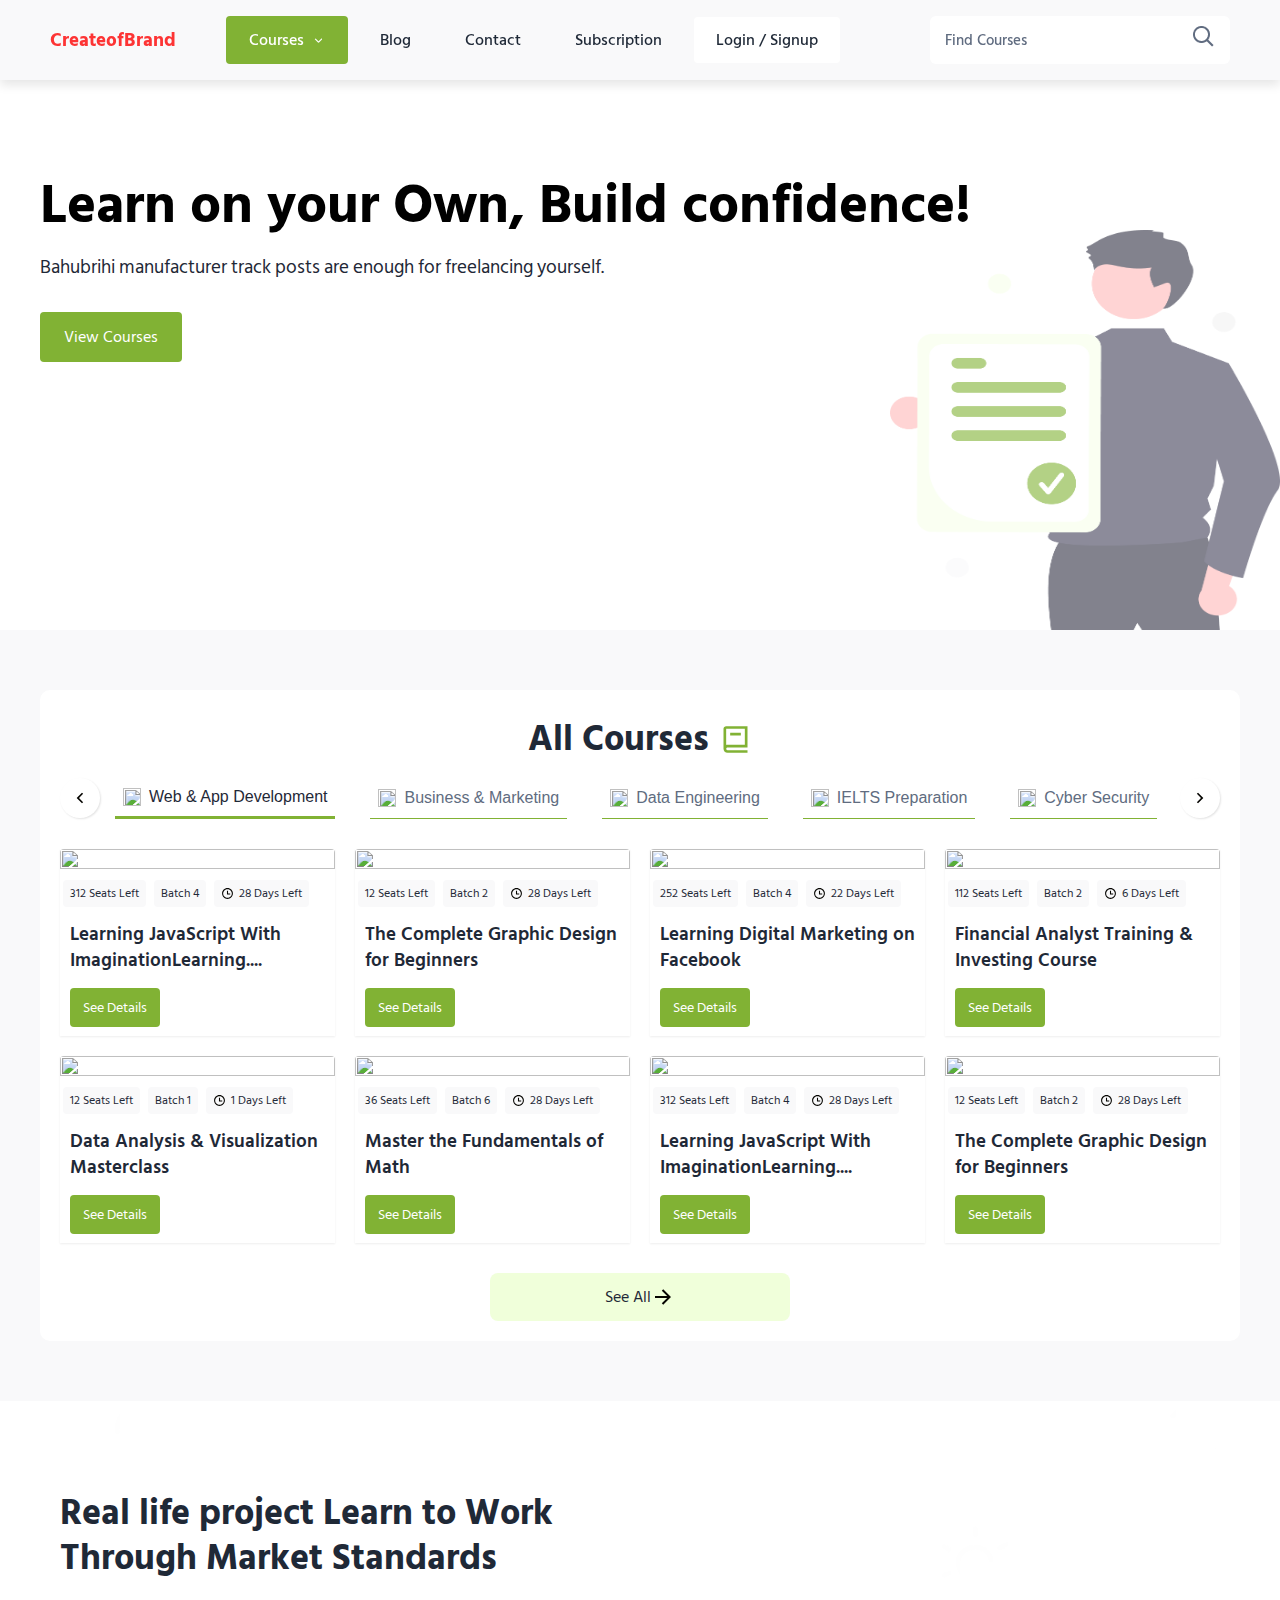
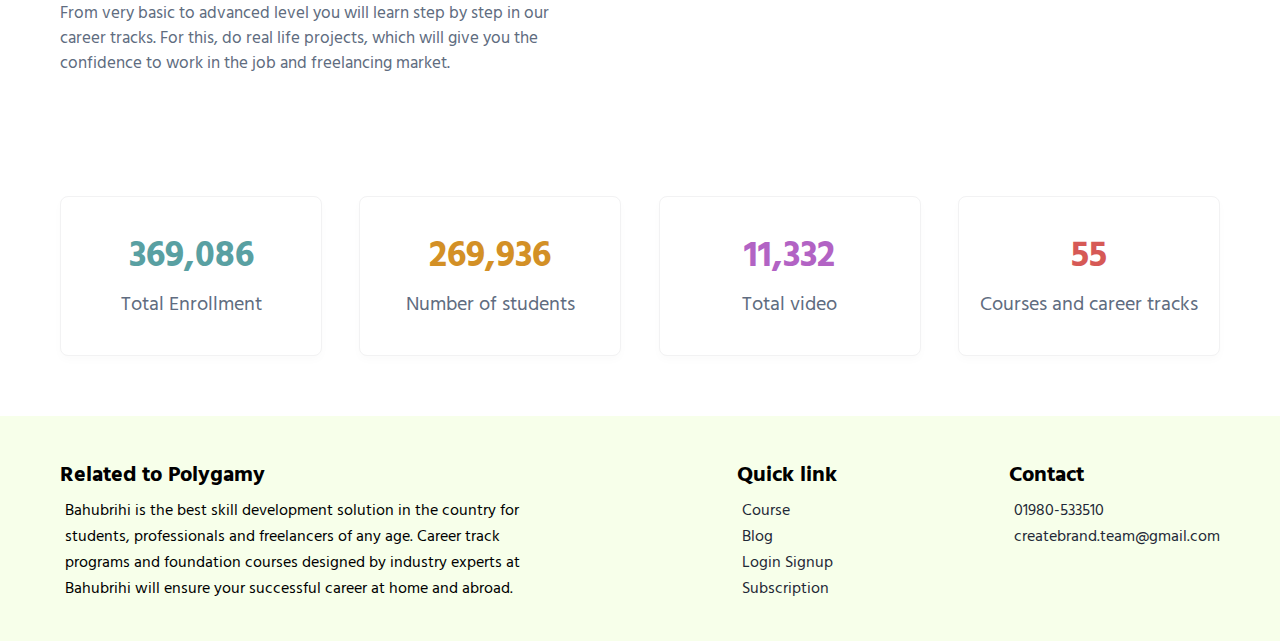
==== index.html @ f0430dd7 "add" ====
<!DOCTYPE html>
<html lang="en">
<head>
    <meta charset="UTF-8">
    <meta name="viewport" content="width=device-width, initial-scale=1.0">
    <title>Course</title>
    <link rel="stylesheet" href="assets/css/style.css">
    <link rel="stylesheet" href="assets/css/responsvie.css">
</head>

<body>
    <div class="website-wrapper">

<!-- Login & Sign Up Start  -->

<div class="login_signUp_modal modal ">
    <div class="modal_card" id="login">
        <div class="modal-close" onclick="loginSignupClose(this)">
        <svg xmlns="http://www.w3.org/2000/svg" width="24" height="24" viewBox="0 0 24 24" fill="none">
            <path d="M12 10.586L16.95 5.63599L18.364 7.04999L13.414 12L18.364 16.95L16.95 18.364L12 13.414L7.04999 18.364L5.63599 16.95L10.586 12L5.63599 7.04999L7.04999 5.63599L12 10.586Z" fill="#050400"/>
            </svg>
        </div>
        <h4>Sign in</h4>
        <!-- <p>Join a new world of knowledge</p> -->
        <form class="col-input">
            <input type="text" placeholder="Mobile" required>
            <input type="text" placeholder="Password" required>
            <a href=""></a>
            <button class="btn" type="submit">Submit</button>
            <p>Don't have an account? <a data-v-1745787d="" onclick="changeForm('login')" href="javascript:void(0);">Sign up</a></p>
        </form>
    </div>
    <div class="modal_card" id="signup">
            <div class="modal-close" onclick="loginSignupClose(this)">
            <svg xmlns="http://www.w3.org/2000/svg" width="24" height="24" viewBox="0 0 24 24" fill="none">
                <path d="M12 10.586L16.95 5.63599L18.364 7.04999L13.414 12L18.364 16.95L16.95 18.364L12 13.414L7.04999 18.364L5.63599 16.95L10.586 12L5.63599 7.04999L7.04999 5.63599L12 10.586Z" fill="#050400"/>
                </svg>
            </div>
            <h4>Sign Up</h4>
            <!-- <p>Join a new world of knowledge</p> -->
            <form class="col-input">
                <input type="text" placeholder="Mobile" required>
                <a href=""></a>
                <button class="btn" type="submit">Submit</button>
                <p> have an account? <a data-v-1745787d=""  onclick="changeForm('signup')" href="javascript:void(0);">Sign In</a></p>
            </form>

    </div>
</div>


<!-- Login & Sign Up End -->


        <!-- *Header Section Start  -->

        <header>
            <div class="container">
                <div class="left-side">
                    <div class="logo">
                        <h3 style="color: #FD3434;">CreateofBrand</h3>
                    </div>
                    <nav>
                        <ul>
                            <li class="course-active"><a href="javascript:void(0)" class="course-active">Courses <img
                                        src="assets/icons/down-arrow.png" style="width: 13px;" alt=""></a>
                                <ul class="drop-down">
                                    <li><a href="course.html">Creativity and Design</a></li>
                                    <li><a href="course.html">Foreign language</a></li>
                                    <li><a href="course.html">Sales and Marketing</a></li>
                                    <li><a href="course.html">Business</a></li>
                                </ul>
                            </li>
                            <li><a href="blog.html">Blog</a></li>
                            <li><a href="contact.html">Contact</a></li>
                            <li><a href="subscription.html">Subscription</a></li>
                            <li><a href="javascript:void(0);" class="login-signup" onclick="loginSignup()">Login / Signup</a></li>
                        </ul>
                    </nav>
                </div>
                <div class="right-side">
                    <form action="" class="search">
                        <input type="text" placeholder="Find Courses" required>
                        <label for="search-bar"><img src="assets/icons/search-iocns.png" alt=""></label>
                        <input type="submit" id="search-bar">
                    </form>
                    <div class="menu" id="menu">
                        <img src="assets/icons/menu.png" alt="" style="width: 35px;height: 35px;">
                    </div>
                    <img src="assets/icons/x-icons.png" alt="" style='display:none;margin-right: 5px;'
                        style="width: 35px;height: 35px;" id="menu-x">
                </div>


            </div>
            <div class="responsive-menu">
                <div style="width: 80%;background-color: white;height: 100%;">
                    <ul>
                        <li class="course-active"><a href="javascript:void(0)" class="course-active">Courses <img
                                    src="assets/icons/down-arrow.png" style="width: 13px;" alt=""></a>
                            <ul class="drop-down" style="max-width:216px">
                                <li style="width: 250px;"><a href="course.html">Creativity and Design</a></li>
                                <li style="width: 250px;"><a href="course.html">Foreign language</a></li>
                                <li style="width: 250px;"><a href="course.html">Sales and Marketing</a></li>
                                <li style="width: 250px;"><a href="course.html">Business</a></li>
                            </ul>
                        </li>
                        <li><a href="blog.html">Blog</a></li>
                        <li><a href="contact.html">Contact</a></li>
                        <li><a href="subscription.html">Subscription</a></li>
                    </ul>
                    <form action="" class="search">
                        <input type="text" placeholder="Find Courses" required>
                        <label for="search-bars"><img src="assets/icons/search-iocns.png" alt=""></label>
                        <input type="submit" id="search-bars" style="display: none;">
                    </form>
                </div>
            </div>
        </header>

        <!-- *Header Section End  -->


        <!-- Hero Section Start  -->

        <section class="hero">
            <div class="banner" style="background: url('assets/image/banner-hero.png');">
                <div class="container">
                    <h1>Learn on your Own, Build confidence!</h1>
                    <p>Bahubrihi manufacturer track posts are enough for freelancing yourself.</p>
                    <a href="#" class="btn">View Courses</a>
                </div>
            </div>
        </section>
        <!-- Hero Section End -->
        <!-- All Course  Section Start-->
        <section class="all-courses">
            <div class="container">
                <h2>All Courses <svg xmlns="http://www.w3.org/2000/svg" width="33" height="33" viewBox="0 0 33 33"
                        fill="none">
                        <path
                            d="M28.5 24.4998H8.5C8.14638 24.4998 7.80724 24.6403 7.55719 24.8904C7.30714 25.1404 7.16667 25.4795 7.16667 25.8332C7.16667 26.1868 7.30714 26.5259 7.55719 26.776C7.80724 27.026 8.14638 27.1665 8.5 27.1665H28.5V29.8332H8.5C7.43913 29.8332 6.42172 29.4117 5.67157 28.6616C4.92143 27.9115 4.5 26.894 4.5 25.8332V5.83317C4.5 5.12593 4.78095 4.44765 5.28105 3.94755C5.78115 3.44746 6.45942 3.1665 7.16667 3.1665H28.5V24.4998ZM7.16667 21.8998C7.38267 21.8558 7.60533 21.8332 7.83333 21.8332H25.8333V5.83317H7.16667V21.8998ZM21.8333 12.4998H11.1667V9.83317H21.8333V12.4998Z"
                            fill="#81B234" />
                    </svg></h2>
                <div style="position: relative;" class="">
                    <div class="courses_header">
                        <div style="width: 20px;"></div>
                        <button class="active"><img
                                src="https://cdn.ostad.app/public/upload/2023-06-22T06-40-41.054Z-code-box-line.png"
                                alt=""> Web & App Development </button>
                        <button><img
                                src="https://cdn.ostad.app/public/upload/2023-06-07T09-54-47.357Z-business-and-marketing.png"
                                alt=""> Business &amp; Marketing </button>
                        <button><img src="https://cdn.ostad.app/public/upload/2023-06-07T09-55-16.264Z-data-eng.png"
                                alt="">Data Engineering </button>
                        <button><img
                                src="https://cdn.ostad.app/public/upload/2023-06-07T09-55-56.635Z-higher-studies.png"" alt=""> IELTS Preparation</button>  
                      <button><img src=" https://cdn.ostad.app/public/upload/2023-06-22T06-37-51.269Z-Cyber
                                Security.png" alt="">Cyber Security</button>

                        <div class="previous" title="Previous" onclick="courses_header_scroll('previous')">
                            <svg xmlns="http://www.w3.org/2000/svg" width="20" height="20" viewBox="0 0 24 24"
                                fill="none">
                                <path
                                    d="M10.828 12L15.778 16.95L14.364 18.364L8 12L14.364 5.63599L15.778 7.04999L10.828 12Z"
                                    fill="#050400" />
                            </svg>
                        </div>
                        <div class="next" id="" onclick="courses_header_scroll('next')">
                            <svg xmlns="http://www.w3.org/2000/svg" width="20" height="20" viewBox="0 0 24 24"
                                fill="none">
                                <path
                                    d="M13.1719 12L8.22192 7.04999L9.63592 5.63599L15.9999 12L9.63592 18.364L8.22192 16.95L13.1719 12Z"
                                    fill="#050400" />
                            </svg>
                        </div>
                        <div style="width: 23px;"></div>
                    </div>
                </div>
                <div class="course_card_row">

                    <a href="#" class="card">
                        <div class="img">
                            <img src="https://themegenix.com/demo/skillgro/assets/img/courses/course_thumb01.jpg" alt="">
                        </div>
                        <div class="mid">
                            <span>312 Seats Left</span>
                            <span>Batch 4</span>
                            <span><svg xmlns="http://www.w3.org/2000/svg" width="13" height="13" viewBox="0 0 24 24"
                                    fill="none">
                                    <path
                                        d="M12 22C6.477 22 2 17.523 2 12C2 6.477 6.477 2 12 2C17.523 2 22 6.477 22 12C22 17.523 17.523 22 12 22ZM12 20C14.1217 20 16.1566 19.1571 17.6569 17.6569C19.1571 16.1566 20 14.1217 20 12C20 9.87827 19.1571 7.84344 17.6569 6.34315C16.1566 4.84285 14.1217 4 12 4C9.87827 4 7.84344 4.84285 6.34315 6.34315C4.84285 7.84344 4 9.87827 4 12C4 14.1217 4.84285 16.1566 6.34315 17.6569C7.84344 19.1571 9.87827 20 12 20ZM13 12H17V14H11V7H13V12Z"
                                        fill="#050400" />
                                </svg>28 Days Left</span>
                        </div>
                        <h3>Learning JavaScript With ImaginationLearning....</h3>
                        <div class="bottom">
                            <span type="button" class="btn-small">See Details</span>
                        </div>
                    </a>
                    <a href="#" class="card">
                        <div class="img">
                            <img src="https://themegenix.com/demo/skillgro/assets/img/courses/course_thumb02.jpg" alt="">
                        </div>
                        <div class="mid">
                            <span>12 Seats Left</span>
                            <span>Batch 2</span>
                            <span><svg xmlns="http://www.w3.org/2000/svg" width="13" height="13" viewBox="0 0 24 24"
                                    fill="none">
                                    <path
                                        d="M12 22C6.477 22 2 17.523 2 12C2 6.477 6.477 2 12 2C17.523 2 22 6.477 22 12C22 17.523 17.523 22 12 22ZM12 20C14.1217 20 16.1566 19.1571 17.6569 17.6569C19.1571 16.1566 20 14.1217 20 12C20 9.87827 19.1571 7.84344 17.6569 6.34315C16.1566 4.84285 14.1217 4 12 4C9.87827 4 7.84344 4.84285 6.34315 6.34315C4.84285 7.84344 4 9.87827 4 12C4 14.1217 4.84285 16.1566 6.34315 17.6569C7.84344 19.1571 9.87827 20 12 20ZM13 12H17V14H11V7H13V12Z"
                                        fill="#050400" />
                                </svg>28 Days Left</span>
                        </div>
                        <h3>The Complete Graphic Design for Beginners</h3>
                        <div class="bottom">
                            <span type="button" class="btn-small">See Details</span>
                        </div>
                    </a>
                    <a href="#" class="card">
                        <div class="img">
                            <img src="https://themegenix.com/demo/skillgro/assets/img/courses/course_thumb03.jpg" alt="">
                        </div>
                        <div class="mid">
                            <span>252 Seats Left</span>
                            <span>Batch 4</span>
                            <span><svg xmlns="http://www.w3.org/2000/svg" width="13" height="13" viewBox="0 0 24 24"
                                    fill="none">
                                    <path
                                        d="M12 22C6.477 22 2 17.523 2 12C2 6.477 6.477 2 12 2C17.523 2 22 6.477 22 12C22 17.523 17.523 22 12 22ZM12 20C14.1217 20 16.1566 19.1571 17.6569 17.6569C19.1571 16.1566 20 14.1217 20 12C20 9.87827 19.1571 7.84344 17.6569 6.34315C16.1566 4.84285 14.1217 4 12 4C9.87827 4 7.84344 4.84285 6.34315 6.34315C4.84285 7.84344 4 9.87827 4 12C4 14.1217 4.84285 16.1566 6.34315 17.6569C7.84344 19.1571 9.87827 20 12 20ZM13 12H17V14H11V7H13V12Z"
                                        fill="#050400" />
                                </svg>22 Days Left</span>
                        </div>
                        <h3>Learning Digital Marketing on Facebook</h3>
                        <div class="bottom">
                            <span type="button" class="btn-small">See Details</span>
                        </div>
                    </a>

                    <a href="#" class="card">
                        <div class="img">
                            <img src="https://themegenix.com/demo/skillgro/assets/img/courses/course_thumb04.jpg" alt="">
                        </div>
                        <div class="mid">
                            <span>112 Seats Left</span>
                            <span>Batch 2</span>
                            <span><svg xmlns="http://www.w3.org/2000/svg" width="13" height="13" viewBox="0 0 24 24"
                                    fill="none">
                                    <path
                                        d="M12 22C6.477 22 2 17.523 2 12C2 6.477 6.477 2 12 2C17.523 2 22 6.477 22 12C22 17.523 17.523 22 12 22ZM12 20C14.1217 20 16.1566 19.1571 17.6569 17.6569C19.1571 16.1566 20 14.1217 20 12C20 9.87827 19.1571 7.84344 17.6569 6.34315C16.1566 4.84285 14.1217 4 12 4C9.87827 4 7.84344 4.84285 6.34315 6.34315C4.84285 7.84344 4 9.87827 4 12C4 14.1217 4.84285 16.1566 6.34315 17.6569C7.84344 19.1571 9.87827 20 12 20ZM13 12H17V14H11V7H13V12Z"
                                        fill="#050400" />
                                </svg>6 Days Left</span>
                        </div>
                        <h3>Financial Analyst Training & Investing Course</h3>
                        <div class="bottom">
                            <span type="button" class="btn-small">See Details</span>
                        </div>
                    </a>
                    <a href="#" class="card">
                        <div class="img">
                            <img src="https://themegenix.com/demo/skillgro/assets/img/courses/course_thumb05.jpg"
                                alt="">
                        </div>
                        <div class="mid">
                            <span>12 Seats Left</span>
                            <span>Batch 1</span>
                            <span><svg xmlns="http://www.w3.org/2000/svg" width="13" height="13" viewBox="0 0 24 24"
                                    fill="none">
                                    <path
                                        d="M12 22C6.477 22 2 17.523 2 12C2 6.477 6.477 2 12 2C17.523 2 22 6.477 22 12C22 17.523 17.523 22 12 22ZM12 20C14.1217 20 16.1566 19.1571 17.6569 17.6569C19.1571 16.1566 20 14.1217 20 12C20 9.87827 19.1571 7.84344 17.6569 6.34315C16.1566 4.84285 14.1217 4 12 4C9.87827 4 7.84344 4.84285 6.34315 6.34315C4.84285 7.84344 4 9.87827 4 12C4 14.1217 4.84285 16.1566 6.34315 17.6569C7.84344 19.1571 9.87827 20 12 20ZM13 12H17V14H11V7H13V12Z"
                                        fill="#050400" />
                                </svg>1 Days Left</span>
                        </div>
                        <h3>Data Analysis & Visualization Masterclass</h3>
                        <div class="bottom">
                            <span type="button" class="btn-small">See Details</span>
                        </div>
                    </a>
                    <a href="#" class="card">
                        <div class="img">
                            <img src="https://themegenix.com/demo/skillgro/assets/img/courses/course_thumb06.jpg" alt="">
                        </div>
                        <div class="mid">
                            <span>36 Seats Left</span>
                            <span>Batch 6</span>
                            <span><svg xmlns="http://www.w3.org/2000/svg" width="13" height="13" viewBox="0 0 24 24"
                                    fill="none">
                                    <path
                                        d="M12 22C6.477 22 2 17.523 2 12C2 6.477 6.477 2 12 2C17.523 2 22 6.477 22 12C22 17.523 17.523 22 12 22ZM12 20C14.1217 20 16.1566 19.1571 17.6569 17.6569C19.1571 16.1566 20 14.1217 20 12C20 9.87827 19.1571 7.84344 17.6569 6.34315C16.1566 4.84285 14.1217 4 12 4C9.87827 4 7.84344 4.84285 6.34315 6.34315C4.84285 7.84344 4 9.87827 4 12C4 14.1217 4.84285 16.1566 6.34315 17.6569C7.84344 19.1571 9.87827 20 12 20ZM13 12H17V14H11V7H13V12Z"
                                        fill="#050400" />
                                </svg>28 Days Left</span>
                        </div>
                        <h3>Master the Fundamentals of Math</h3>
                        <div class="bottom">
                            <span type="button" class="btn-small">See Details</span>
                        </div>
                    </a>
                    <a href="#" class="card">
                        <div class="img">
                            <img src="https://themegenix.com/demo/skillgro/assets/img/courses/course_thumb01.jpg" alt="">
                        </div>
                        <div class="mid">
                            <span>312 Seats Left</span>
                            <span>Batch 4</span>
                            <span><svg xmlns="http://www.w3.org/2000/svg" width="13" height="13" viewBox="0 0 24 24"
                                    fill="none">
                                    <path
                                        d="M12 22C6.477 22 2 17.523 2 12C2 6.477 6.477 2 12 2C17.523 2 22 6.477 22 12C22 17.523 17.523 22 12 22ZM12 20C14.1217 20 16.1566 19.1571 17.6569 17.6569C19.1571 16.1566 20 14.1217 20 12C20 9.87827 19.1571 7.84344 17.6569 6.34315C16.1566 4.84285 14.1217 4 12 4C9.87827 4 7.84344 4.84285 6.34315 6.34315C4.84285 7.84344 4 9.87827 4 12C4 14.1217 4.84285 16.1566 6.34315 17.6569C7.84344 19.1571 9.87827 20 12 20ZM13 12H17V14H11V7H13V12Z"
                                        fill="#050400" />
                                </svg>28 Days Left</span>
                        </div>
                        <h3>Learning JavaScript With ImaginationLearning....</h3>
                        <div class="bottom">
                            <span type="button" class="btn-small">See Details</span>
                        </div>
                    </a>
                    <a href="#" class="card">
                        <div class="img">
                            <img src="https://themegenix.com/demo/skillgro/assets/img/courses/course_thumb02.jpg" alt="">
                        </div>
                        <div class="mid">
                            <span>12 Seats Left</span>
                            <span>Batch 2</span>
                            <span><svg xmlns="http://www.w3.org/2000/svg" width="13" height="13" viewBox="0 0 24 24"
                                    fill="none">
                                    <path
                                        d="M12 22C6.477 22 2 17.523 2 12C2 6.477 6.477 2 12 2C17.523 2 22 6.477 22 12C22 17.523 17.523 22 12 22ZM12 20C14.1217 20 16.1566 19.1571 17.6569 17.6569C19.1571 16.1566 20 14.1217 20 12C20 9.87827 19.1571 7.84344 17.6569 6.34315C16.1566 4.84285 14.1217 4 12 4C9.87827 4 7.84344 4.84285 6.34315 6.34315C4.84285 7.84344 4 9.87827 4 12C4 14.1217 4.84285 16.1566 6.34315 17.6569C7.84344 19.1571 9.87827 20 12 20ZM13 12H17V14H11V7H13V12Z"
                                        fill="#050400" />
                                </svg>28 Days Left</span>
                        </div>
                        <h3>The Complete Graphic Design for Beginners</h3>
                        <div class="bottom">
                            <span type="button" class="btn-small">See Details</span>
                        </div>
                    </a>



                </div>
                <div class="all_course_button ">
                    <a href="course.html" class="btn">See All<svg xmlns="http://www.w3.org/2000/svg" width="24" height="24"
                            viewBox="0 0 24 24" fill="none">
                            <path
                                d="M16.172 11L10.808 5.63605L12.222 4.22205L20 12L12.222 19.778L10.808 18.364L16.172 13H4V11H16.172Z"
                                fill="#050400" />
                        </svg></a>
                </div>
            </div>
        </section>
        <!-- All Course  Section End-->

        <!-- PracticalProject Project Start -->

        <section class="practical_project" style=" background-image: url('assets/image/2023-09-26T09-37-51.690Z-cat-doodles.webp')">
            <div class="container">
                <div class="text">
                    <h2>Real life project Learn to Work Through Market Standards</h2>
                    <p>From very basic to advanced level you will learn step by step in our career tracks. For this, do
                        real life projects, which will give you the confidence to work in the job and freelancing
                        market.</p>
                </div>
                <div class="image">
                    <img src="https://bohubrihi.com/_next/static/media/practical-project.ead19e3b.svg" alt="">
                </div>
            </div>
        </section>

        <!-- PracticalProject Project End -->

        <!-- all Data Show Section Start -->

        <section class="all-data-show">
            <div class="container">
                <div class="card">
                    <h3 style="color:#59A0A2">369,086</h3>
                    <p>Total Enrollment</p>
                </div>
                 <div class="card">
                    <h3 style="color:#D39026">269,936</h3>
                    <p>Number of students</p>
                </div>
                <div class="card">
                    <h3 style="color:#B263C4">11,332</h3>
                    <p>Total video</p>
                </div>
                <div class="card">
                    <h3 style="color:#D65956">55</h3>
                    <p>Courses and career tracks</p>
                </div>
            </div>
        </section>        

        <!-- all Data Show Section End -->

        <!-- *Fotter Section Start  -->
        <footer>
            <div class="container">
                <div class="row">
                    <div class="col">
                        <h3>Related to Polygamy</h3>
                        <p>Bahubrihi is the best skill development solution in the country for students, professionals
                            and
                            freelancers of any age. Career track programs and foundation courses designed by industry
                            experts at Bahubrihi will ensure your successful career at home and abroad.</p>
                    </div>
                    <div class="col">
                        <h3>Quick link</h3>
                        <ul>
                            <li><a href="#">Course</a></li>
                            <li><a href="#">Blog</a></li>
                            <li><a href="#">Login Signup</a></li>
                            <li><a href="#">Subscription</a></li>
                        </ul>
                    </div>
                    <div class="col">
                        <h3>Contact</h3>
                        <ul>
                            <li><a href="#">01980-533510</a></li>
                            <li><a href="#">createbrand.team@gmail.com</a></li>
                        </ul>
                    </div>
                </div>
            </div>
        </footer>

        <!-- Fotter Section End -->

    </div>

    <script src="assets/js/main.js"></script>
</body>

</html>
---- assets/css/style.css ----
@import url('https://fonts.googleapis.com/css2?family=Hind+Siliguri:wght@300;400;500;600;700&display=swap');

* {
    margin: 0;
    padding: 0;
    box-sizing: border-box;
}

body {
    font-family: "Hind Siliguri", sans-serif;
    scroll-behavior: smooth;
}

:root {
    --primary: #81B234;
    --secondary: #17A2B8;
    --description: #606C80;
    --black: #1f2937;
    --light-bg: #f9f9fa;
    --primary-bg: #f7ffea;
}

a {
    text-decoration: none;
    color: var(--black);
}

ul {
    list-style: none;
}

.container {
    max-width: 1200px;
    margin: 0 auto;
}

.btn,
.btn-small {
    border: none;
    outline: none;
    padding: 12px 24px;
    font-size: 1rem;
    line-height: 1.625rem;
    height: 3rem;
    background-color: var(--primary);
    border-radius: 4px;
    color: #fff;
    transition: 0.4s;
    cursor: pointer;
}

.btn-small {
    font-size: 0.9rem !important;
    padding: 8px 13px !important;
}

.btn:hover,
.btn-small:hover {
    background-color: #76a32c;
}
.btn-50{
    background-color: var(--primary-bg);
    border-radius:4px;
    height: 3rem;
    line-height: 1.625rem;
    padding: 12px 24px;
    border:1px solid #99ec13;
    font-size: 18px;
    font-weight: 500;
    transition: 0.4s;
}
.btn-50:hover{
    background-color: var(--primary);
    color: white;
    border: 1px solid transparent;
}


/* Login & Signup Section Start  */

.modal{
    width: 100%;
    background-color: #a3f02781;
    position: fixed;
    z-index: 5000;
    height: 100vh;
    display: flex;
    justify-content: center;
    align-items: center;
    pointer-events: none;
    opacity: 0;
}
.modal.active{
    opacity: 1;
    pointer-events: auto;
}
.modal .modal_card{
    background-color: white;
    padding: 1.8rem 1.5rem;
    box-shadow: 0 6px 16px 0 rgba(0, 0, 0, 0.08), 0 3px 6px -4px rgba(0, 0, 0, 0.12), 0 9px 28px 8px rgba(0, 0, 0, 0.05);
    border-radius: 8px;
    display: flex;
    flex-direction: column;
    gap: 15px;
    width:400px ;
    transform: translate(-50%, -50%) scale(0);
    transition: 0.6s;
    transform-origin: top right;
    position: absolute;
    top: 50%;
    left: 50%;
}

.modal.active .modal_card{
    transform: translate(-50%, -50%) scale(1);
}
.modal #signup{
    transform: scale(0);
    pointer-events: none; 
    transition: 0.4s;
}
.modal .modal_card.changeForm{
  transform: translate(-50%, -50%) scale(1) !important;
  pointer-events: auto !important;
}
.modal .modal_card .modal-close{
    position: absolute;
    right: 20px;
    top: 20px;
    cursor: pointer;
    width: 30px;
    height: 30px;
    display: flex;
    align-items: center;
    justify-content: center;
    background-color: transparent;
    border-radius: 50%;
    transition: 0.4s;

}
.modal .modal-close:hover{
    background-color: #ffe4ea;
}
.modal .modal_card .modal-close svg path{
    transition: 0.5s;
}
.modal .modal_card .modal-close:hover svg path{
    fill: #f86585;
}
.modal .modal_card h4{
    font-size: 1.5rem;
    font-weight: 700;
    line-height: 2rem;
    margin-top: 15px;

}
.modal .modal_card .col-input{
    display: flex;
    flex-direction: column;
    max-width: 400px;
    gap: 10px;
}
.modal .modal_card .col-input input{
    font-weight: 500;
    font-size: 17px;
    line-height: 29px;
    background-color: transparent;
    width: 100%;
    padding: 10px 12px;
    border: 1px solid #d0d5dd;
    border-radius: 6px;
    color:#8b8d8f;
    transform: 0.4s;
    outline: none;
}
.modal .modal_card .col-input input::placeholder{
    color: #8b8d8f;
}
.modal .modal_card .col-input input:focus{
    border: 1px solid var(--primary);
}
.modal .modal_card .col-input p{
    text-align: center;
    color: var(--description);
}

/* Login & Signup Section End */

/* Header Section Start  */

header {
    background-color: var(--light-bg);
    width: 100%;
    height: 80px;
    position: sticky;
    top: 0;
    box-shadow: 0 5px 10px rgba(0,0,0,.1);
    z-index: 2001;
}

header .container {
    display: flex;
    align-items: center;
    height: 100%;
    padding: 0 10px;
    justify-content: space-between;
}

header .left-side {
    display: flex;
    align-items: center;
    gap: 50px;
    flex-wrap: wrap;
}

header ul li {
    position: relative;
    color: var(--black);
}

header .left-side ul:not(.drop-down) {
    display: flex;
    align-items: center;
    gap: 10px;
}

header ul li a {
    padding: 0.65em 22px;
    transition: 0.3s;
    font-size: 16px;
    font-weight: 500;
}

header ul li a.login-signup {
    background-color: #fff;
    border-radius: 4px;
}

header ul li a.course-active {
    background-color: var(--primary);
    color: white;
    border-radius: 4px;
    border: 1px solid transparent;
    display: flex;
    align-items: center;
    justify-content: center;
    gap: 8px;
}

header ul li a.course-active:hover {
    color: white;
}

header ul li a:hover {
    color: var(--primary);
}

header ul li:hover .drop-down {
    pointer-events: auto;
    opacity: 1;
    top: 48px;
}

header ul.drop-down {
    display: flex;
    flex-direction: column;
    position: absolute;
    padding: 8px;
    background-color: white;
    top: 60px;
    left: -10px;
    transition: 0.4s;
    pointer-events: none;
    border-radius: 2px;
    opacity: 0;
    box-shadow: 0 20px 20px -7px rgba(69, 65, 78, 0.08);
    z-index: 1000;
}

header ul.drop-down li {
    width: 200px;
    padding: 6px 0;
}

header form {
    background-color: white;
    height: 48px;
    width: 300px;
    padding: 0 15px;
    display: flex;
    justify-content: space-between;
    border-radius: 6px;
    align-items: center;
}

header form input {
    border: none;
    width: 100%;
    outline: none;
    color: var(--description);
    font-weight: 500;
    font-family: "Hind Siliguri", sans-serif;
    font-size: 15px;
    display: block;
}

header form input::placeholder {
    color: var(--description);
    font-weight: 500;
    font-family: "Hind Siliguri", sans-serif;
    font-size: 15px;
}

header form label img {
    cursor: pointer;
}

header form #search-bar {
    display: none;
}

header .menu {
    display: flex;
    justify-content: center;
    align-items: center;
    display: none;
}

.responsive-menu {
    width: 100%;
    height: 100%;
    position: fixed;
    top: 70px;
    left: -5000px;
    background-color: #000000b0;
    transition: 0.4s;
    z-index: 100;

}

/* Header Section End  */


/* Hero Section Start  */

.hero .banner {
    background-size: 390px 400px !important;
    min-height: 550px;
    background-position: bottom right !important;
    background-repeat: no-repeat !important;
    padding: 90px 20px 70px;

}

.hero .banner .container h1 {
    font-size: 55px;
    line-height: 4.5rem;
    font-weight: 700;
    margin-bottom: 10px;
}

.hero .banner .container p {
    margin-bottom: 40px;
    font-size: 1.2rem;
    font-weight: 400;
    line-height: 2rem;
    max-width: 650px;
    color: var(--black);
}




/* Hero Section End*/

/* All Courses Section Start */
.all-courses {
    background-color: var(--light-bg);
    padding: 60px 0;
}

.all-courses h2 {
    display: flex;
    align-items: center;
    justify-content: center;
    gap: 10px;
    font-size: 36px;
    color: var(--black);
    margin-bottom: 10px;
}

.all-courses .container {
    padding: 20px;
    background-color: white;
    border-radius: 10px;
}

.courses_header {
    width: 100%;
    white-space: nowrap;
    overflow-x: scroll;
    display: flex;
    scrollbar-width: none;
    transition: 0.4s;
    gap: 35px;
}

.courses_header button {
    background-color: transparent;
    border: none;
    outline: none;
    font-size: 16px;
    color: var(--description);
    display: flex;
    align-items: center;
    gap: 8px;
    padding: 10px 8px;
    border-bottom: 1px solid var(--primary);
    cursor: pointer;
    font-weight: 500;
}

.courses_header button.active {
    border-bottom: 3px solid var(--primary);
    color: var(--black);
}

.courses_header button img {
    width: 18px;
    height: 18px;
}

.courses_header .previous,
.courses_header .next {
    width: 40px;
    height: 40px;
    display: flex;
    padding: 8px;
    justify-content: center;
    align-items: center;
    border-radius: 50%;
    background: #fff;
    box-shadow: 1px 1px 2px 0 rgba(0, 0, 0, .11);
    position: absolute;
    color: var(--black);
    cursor: pointer;

}

.courses_header .previous {
    left: 0px;
}

.courses_header .next {
    right: 0px;
}

.course_card_row {
    display: grid;
    grid-template-columns: repeat(auto-fit, minmax(250px, 1fr));
    gap: 20px;
    margin-top: 30px;
}

.course_card_row .card {
    padding: 0 0 15px;
    box-shadow: 0 1px 2px rgba(0, 0, 0, 0.07);
    transition: 0.5s;
}

.course_card_row .card:hover {
    box-shadow: 0 2px 4px 0 rgba(0, 0, 0, .13), 0 1px 1px 0 rgba(0, 0, 0, .11);
}

.course_card_row .card img {
    width: 100%;
    height: 100%;
    border-radius: 4px;
    max-height: 220px;
}

.course_card_row .card .mid {
    display: flex;
    gap: 8px;
    align-items: center;
    padding: 3px;
}

.course_card_row .card .mid span {
    display: flex;
    align-items: center;
    background-color: var(--light-bg);
    padding: 4px 7px;
    font-size: 12px;
    gap: 5px;
    border-radius: 4px;
    color: var(--black);
}

.course_card_row .card h3 {
    font-size: 19px;
    color: var(--black);
    font-weight: 600;
    line-height: 26px;
    margin: 12px 0 20px;
    padding: 0 10px;
}

.course_card_row .card .bottom {
    padding: 0 10px;
}

.all-courses .all_course_button a {
    background-color: #f0ffda;
    color: var(--black);
    max-width: 300px;
    margin: 0 auto;
    margin-top: 30px;
    display: flex;
    align-items: center;
    justify-content: center;
    border-radius: 8px;
}

.all-courses .all_course_button a:hover {
    background-color: #dfffaf;
}

/* All Courses Section End */

/* Practical Project Section Start  */

.practical_project {
    padding: 60px 0;
}

.practical_project .container {
    padding: 0 20px;
    display: flex;
    gap: 40px;
    justify-content: space-between;
}

.practical_project .container .text {
    width: 60%;
    padding-top: 30px;
}

.practical_project .container .text h2 {
    font-size: 36px;
    font-weight: 700;
    color: var(--black);
    line-height: 2.8rem;
    margin-bottom: 20px;
}

.practical_project .container .text p {
    font-size: 17px;
    color: var(--description);
    line-height: 25px;

}

.practical_project .container .image {
    max-width: 600px;
    width: 100%;
    overflow: hidden;
    border-radius: 10px;
}

.practical_project .container .image img {
    width: 100%;
    border-radius: 10px;
    transition: 0.6s;
    max-height: 440px;
    max-width: 600px;
}

.practical_project .container .image img:hover {
    transform: scale(1.1);
}

/* Practical Project Section End */

/* all data show section start */
.all-data-show {
    padding: 60px 0;
}

.all-data-show .container {
    display: flex;
    justify-content: space-between;
    gap: 10px;
    align-items: center;
    padding: 0 20px;
}
.all-data-show .container .card{
    min-width: 16.375rem;
    height: 10rem;
    background-color: #fff;
    border-radius: .5rem;
    display: flex;
    justify-content: center;
    align-items: center;
    flex-direction: column;
    border: 1px solid #f2f2f3;
    box-shadow: 0 4px 10px rgba(0,0,0,.02);
}
.all-data-show .container .card h3{
    font-size: 2.25rem;
    font-weight: 700;
    line-height: 2.875rem;
    margin-bottom: 10px;
}
.all-data-show .container .card p{
    font-size: 20px;
    color: var(--description);
}

/* all data show section End */

/* Top Highlighter Start */

.top_highlighter{
    padding: 50px 15px;
    background-color: var(--primary-bg);
    margin-bottom: 60px;
}
.top_highlighter h1{
    font-size: 48px;
    font-weight: 700;
    line-height: 56px;
    text-align: center;
    color: var(--black);
    margin-bottom: 20px;
}
.top_highlighter p{
    font-size: 18px;
    color: var(--description);
    line-height: 27px;
    text-align: center;
    max-width: 600px;
    margin: 0 auto;
}
/* Top Highlighter End */

/* Blog Section Start  */
.blog{
    background-color: var(--light-bg);
    padding: 40px 10px;
}

.blog .row{
    border-radius: 3px;
    background-color: white;
    padding:30px;
    display: grid;
    grid-template-columns: repeat(auto-fit,minmax(285px,1fr));
    gap: 20px;
    row-gap: 40px;
    justify-content: center;
}


.blog .row .card .img img{
    width:100%;
    border-radius: 4px;
}
.blog .row .card .text h3{
    margin: 0 0 5px ;
}
.blog .row .card .text h5{
    display: flex;
    align-items: center;
    gap: 10px;
    color: var(--description);
    font-weight: 500;
    margin-top: 5px;
}
.blog .row .card .text h3 a{
    font-size: 19px;
    color: var(--black);
    font-weight: 600;
    line-height: 26px;
    transition: 0.2s;
}
.blog .row .card:hover h3 a{
    color: var(--primary);
}
.blog .row .card .text p{
    font-size: 14px;
    color: var(--description);
}
.blog .row .card .text p a{
    color: var(--primary);
    margin-left: 5px;
}
/* Blog Section End */

/* Our Subscriptions Section Start  */
.our-subscriptions{
    padding: 60px 0;
}
.our-subscriptions .container{
    padding: 0px 10px;
}
.our-subscriptions h2{
    font-size: 36px;
    font-weight: 700;
    line-height: 40px;
    margin-bottom: 30px;
    color: var(--black);
}
.our-subscriptions .row{
    display: grid;
    grid-template-columns: repeat(auto-fit,minmax(350px,1fr));
    gap: 30px;
    justify-content: center;
}

.our-subscriptions .row .card{
 
    padding: 50px 30px;
    border: 1px solid #d9ddef;
    border-radius: 0.5rem;
    background-color: #fff;
    display: flex;
    flex-direction: column;
    gap: 30px;
    position: relative;
}
.popular_shape{
    width:120px;
    height: 35px;
    background-color: var(--primary);
    position: absolute;
    right: 0px;
    top: 15px;
    color: white;
    display: flex;
    align-items: center;
    justify-content: center;
}
.popular_shape::before{
    content: " ";
    width: 35px;
    height: 35px;
    background-color: #fff;
    transform: rotate(45deg);
    position: absolute;
    left:-24px;
    top: -1px
}
.our-subscriptions .row .card h4{
    font-size: 22px;
    font-weight: 500;
    color: var(--black);
    text-align: center;
}
.our-subscriptions .row .card h3{
    font-size: 40px;
    color: var(--primary);
    line-height: 40px;
    text-align: center;
    margin-bottom: 5px;
}
.our-subscriptions .row .card p{
    font-size: 20px;
    text-align: center;
    color: var(--description);

}
.our-subscriptions .row .card a{
   display: flex;
   text-align: center;
   justify-content: center;
}
.our-subscriptions .row .card ul{
    display: flex;
    flex-direction: column;
    gap: 10px;
}
.our-subscriptions .row .card ul li{
    display: flex;
    align-items: center;
    gap: 8px;
    font-size: 15px;
}

/* Our Subscriptions Section End */
.card_contact .row{
   display: grid;
   grid-template-columns: repeat(auto-fit,minmax(350px,1fr));
   padding: 0px 10px 60px;
   gap: 20px;
   row-gap: 40px;

}
.card_contact .card{
    padding: 20px;
    border-radius: 8px;
    box-shadow: 0 2px 10px 0 rgba(0,0,0,.12);
    transition: 0.3s;
}
.card_contact .card:hover{
    transform: translateY(-20px);
}
.card_contact .card .icons{
    background-color: var(--primary);
    border-radius: 50%;
    width: 90px;
    height: 90px;
    display: flex;
    align-items: center;
    justify-content: center;
    margin: 0 auto;
    margin-bottom: 20px;
}
.card_contact .card h5{
    color: var(--black);
    font-size: 20px;
    font-weight: 600;
    text-align: center;
    margin-bottom: 10px;
}
.card_contact .card p,
.card_contact .card a{ 
    color: var(--description);
    font-size: 16px;
    text-align: center;
}

/* Contact Form Section Start  */

.contact_form{
    padding: 30px;
    border-radius: 8px;
}
.contact_form .container{
    padding: 30px;
    border-radius: 8px;
    background-color: var(--light-bg);
}
.contact_form .card{
    max-width: 600px;
    margin: 0 auto;
    background-color: white;
    padding: 30px 20px;
    border-radius: 8px;
}
.contact_form h2{
    text-align: center;
    font-size: 36px;
    color: var(--black);
    margin-bottom: -5px;
}
.contact_form p{
    text-align: center;
    color: var(--description);
    font-size: 18px;
}

.contact_form form{
    display: flex;
    flex-direction: column;
    gap: 20px;
    margin-top: 30px;
}
.contact_form form input,
.contact_form form textarea{
    font-weight: 500;
    font-size: 16px;
    line-height: 26px;
    background-color: transparent;
    width: 100%;
    padding: 8px 12px;
    border: 1px solid #d0d5dd;
    border-radius: 6px;
    color: #8b8d8f;
    transform: 0.4s;
    outline: none;
    transition: 0.3s;
}
.contact_form form textarea{
    height: 120px;
    resize: none;
}
.contact_form form input:focus,
.contact_form form textarea:focus{
    border-color: var(--primary);
}


/* Contact Form Section End */

/* Footer Section Start  */

footer {
    background-color: var(--primary-bg);
}

footer .row {
    display: flex;
    flex-wrap: wrap;
    justify-content: space-between;
    gap: 40px;
    padding: 40px 20px;
}

footer .row .col h3 {
    margin-bottom: 5px;
    font-size: 22px;
}

footer .row .col p {
    max-width: 500px;
    margin-left: 5px;
}

footer .row .col ul li a {
    transition: 0.4s;
    margin-left: 5px;
}

footer .row .col ul li a:hover {
    text-decoration: underline;
}


/* Footer Section End */
---- assets/css/responsvie.css ----
@media (max-width:1200px) {
    .all-data-show .container .card{
        min-width: 14rem;
        height: 8rem;
    }
    .all-data-show .container .card h3{
        font-size: 1.8rem;
        line-height: 2rem;
    }
    .all-data-show .container .card p{
        font-size: 15px;
    }
    
}

@media (max-width:1110px) {
    /* Header Section Start  */
    header .menu {
        display: flex;
    }
    .responsive-menu.active{
        left: 0;
    }
    header .container  ul li:has(a.login-signup){
        display: block !important;
    }

    header .container ul li {
        display: none !important;
    }
    header .container ul li.course-active ul li {
        display: block !important;
    }
    header .container .right-side form {
        display: none;
    }
    header .container .left-side{
        gap: 30px;
    }
    

    header .responsive-menu ul li a{
        padding: 13px 30px;
        font-size: 17px;
        border-bottom: 1px solid #f5f5f5;
        display: block;
    }
    header ul.drop-down li{
        padding: 0 !important;
    }
    header ul.drop-down li a{
        padding: 0.65em 22px !important;
        font-size: 16px !important;
    }
    header .responsive-menu form{
        width: 90% !important;
        box-shadow: 0 4px 10px -7px rgba(69, 65, 78, 0.08);
        border-radius: 20px;
        border:1px solid var(--primary);
        margin: 20px;
    }
    /* Header Section End  */

}
@media (max-width:1040px){
    .practical_project .container .image{
        max-width: 450px;
    }
    
}
@media (max-width:768px){
    .practical_project .container .image{
        max-width: 300px;
    }
    .practical_project .container .text h2{
        font-size: 26px;
        line-height: 2rem;
        margin-bottom: 10px;
    }
    .practical_project .container .text p{
        font-size: 15px;
    }
    
}
@media (max-width:964px) {
    .all-data-show .container .card{
        min-width: 12rem;
        height: 7rem;
    }
    .all-data-show .container .card h3{
        font-size: 1.6rem;
        line-height: 2rem;
    }
    .all-data-show .container .card p{
        font-size: 14px;
    }
    
}
@media (max-width:837px) {
    .top_highlighter h1{
        font-size: 38px;
        line-height: 47px;
    }
    .all-data-show .container{
        display: grid;
        grid-template-columns: 40% 40%;
        justify-content: center;
    }
    .top_highlighter p{
        font-size: 16px;
    }
}
@media (max-width:650px){
    .practical_project .container .text{
        width:100%
    }
    .practical_project .container{
        flex-direction: column;
        align-items: start;
    }
    .practical_project .container .image{
        max-width: 100%;
    }
}
@media (max-width:600px){
   
    .hero .banner{
        padding: 50px 10px;
    }
.hero .banner .container h1{
        font-size: 36px;
        text-align: center;
        line-height: 2.875rem;
    }
    .hero .banner .container p{
        font-size: 1.1rem;
        line-height: 1.8rem;
        text-align: center;
        margin-bottom: 25px !important;
        margin: 0 auto;
    }
    .hero .banner .container .btn{
        display: flex;
        width: fit-content;
        margin: 0 auto;
    }
    .all-data-show .container{
        grid-template-columns: 50% 50%;
    }
    .card_contact .row{
        grid-template-columns: repeat(auto-fit, minmax(250px, 1fr));
    }
    .contact_form .container,
    .contact_form .card{
        padding: 0px;
    }
    .contact_form h2 {
        font-size: 30px;
    }
    .contact_form p{
        font-size: 15px;
    }
    
}
@media (max-width:456px) {
    .all-data-show .container{
        grid-template-columns: 100%;
    }
}

@media (max-width:400px) {
    header .container .left-side{
        gap: 15px;
    }
}
@media (max-width:350px) {
    header ul li a.login-signup{
        padding: 0.65em 12px;
    }
    header .container .left-side {
        gap: 5px;
    }
}
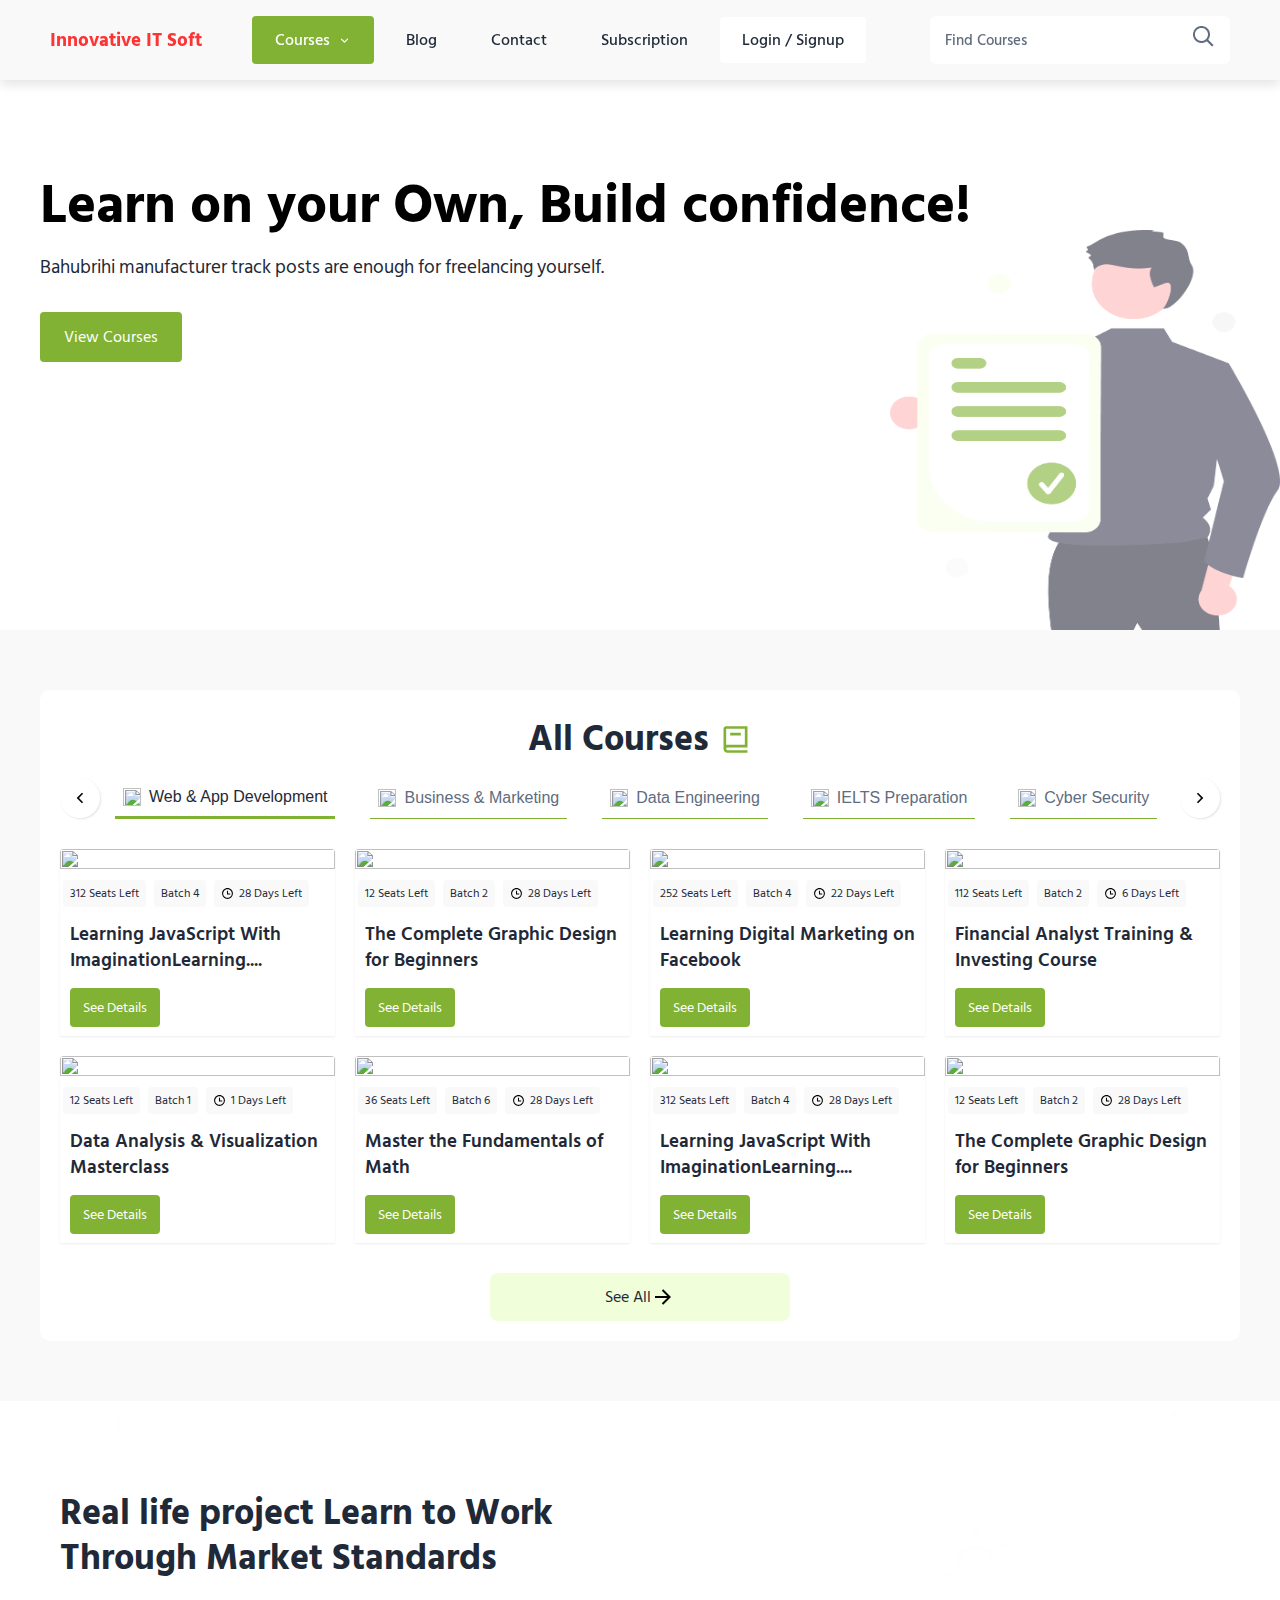
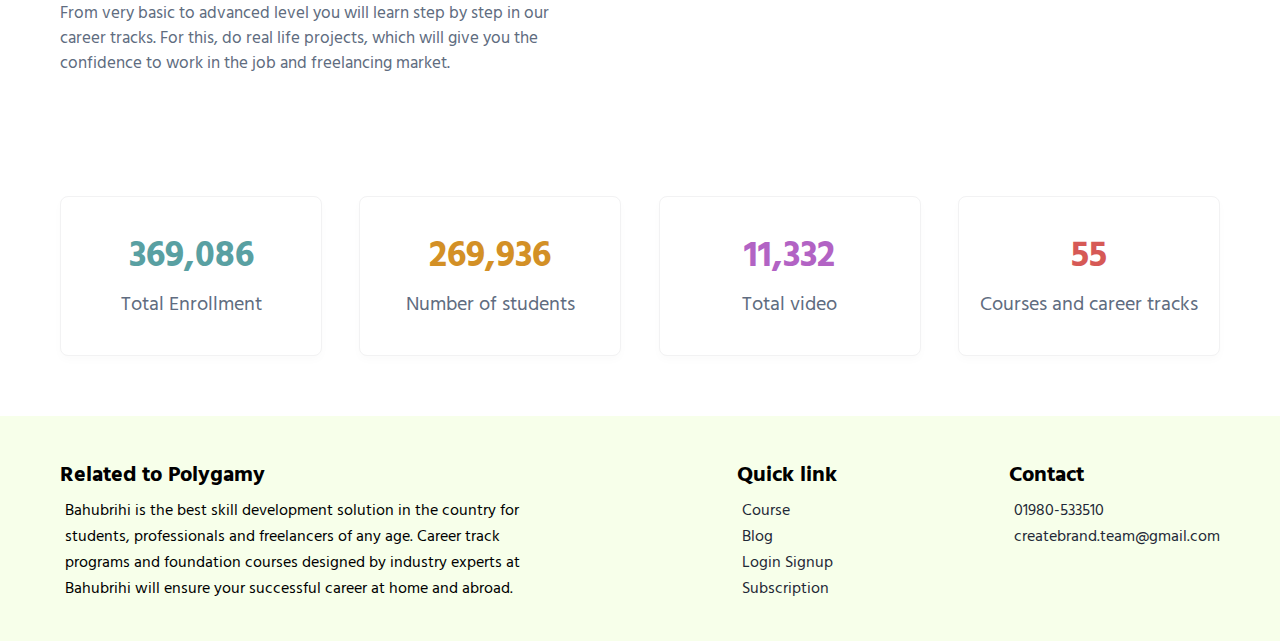
==== commit f2d51d50: "add" ====
--- a/index.html
+++ b/index.html
@@ -58,7 +58,7 @@
             <div class="container">
                 <div class="left-side">
                     <div class="logo">
-                        <h3 style="color: #FD3434;">CreateofBrand</h3>
+                        <h3 style="color: #FD3434;">Innovative IT Soft</h3>
                     </div>
                     <nav>
                         <ul>
